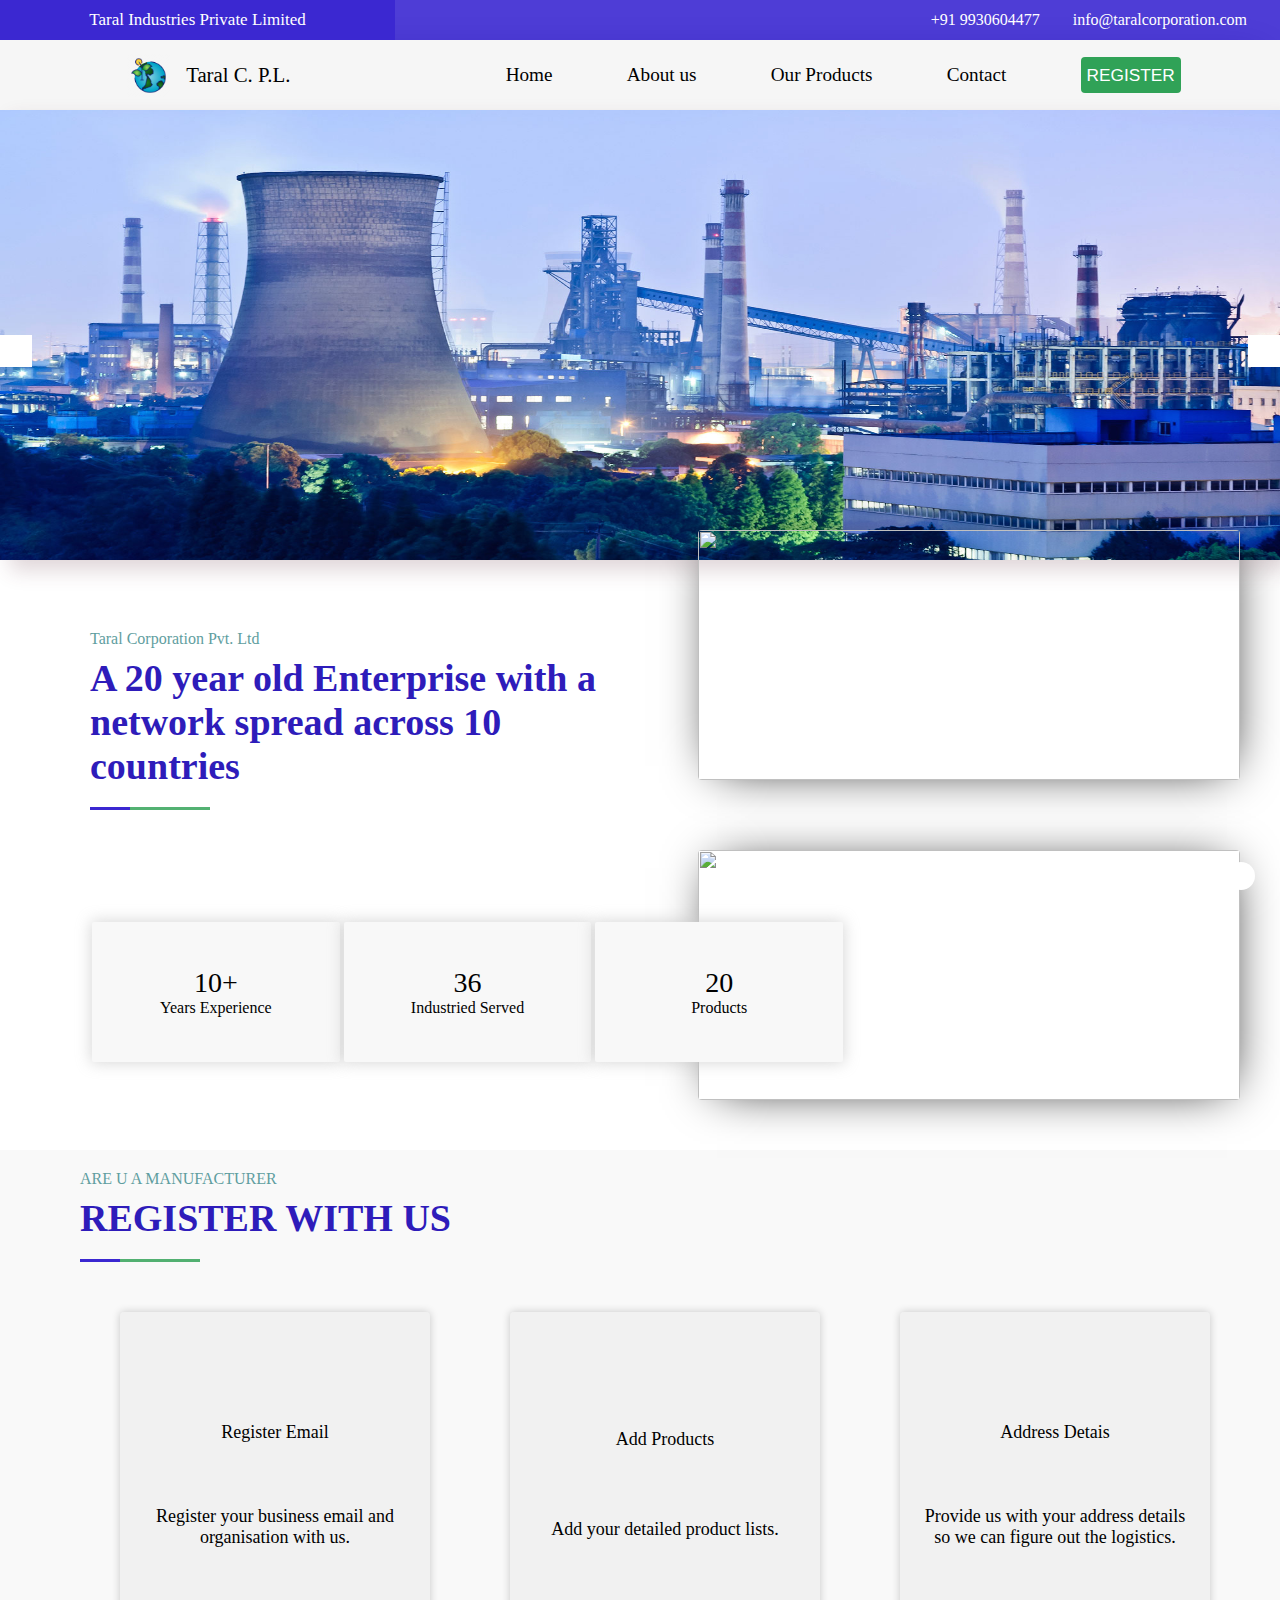
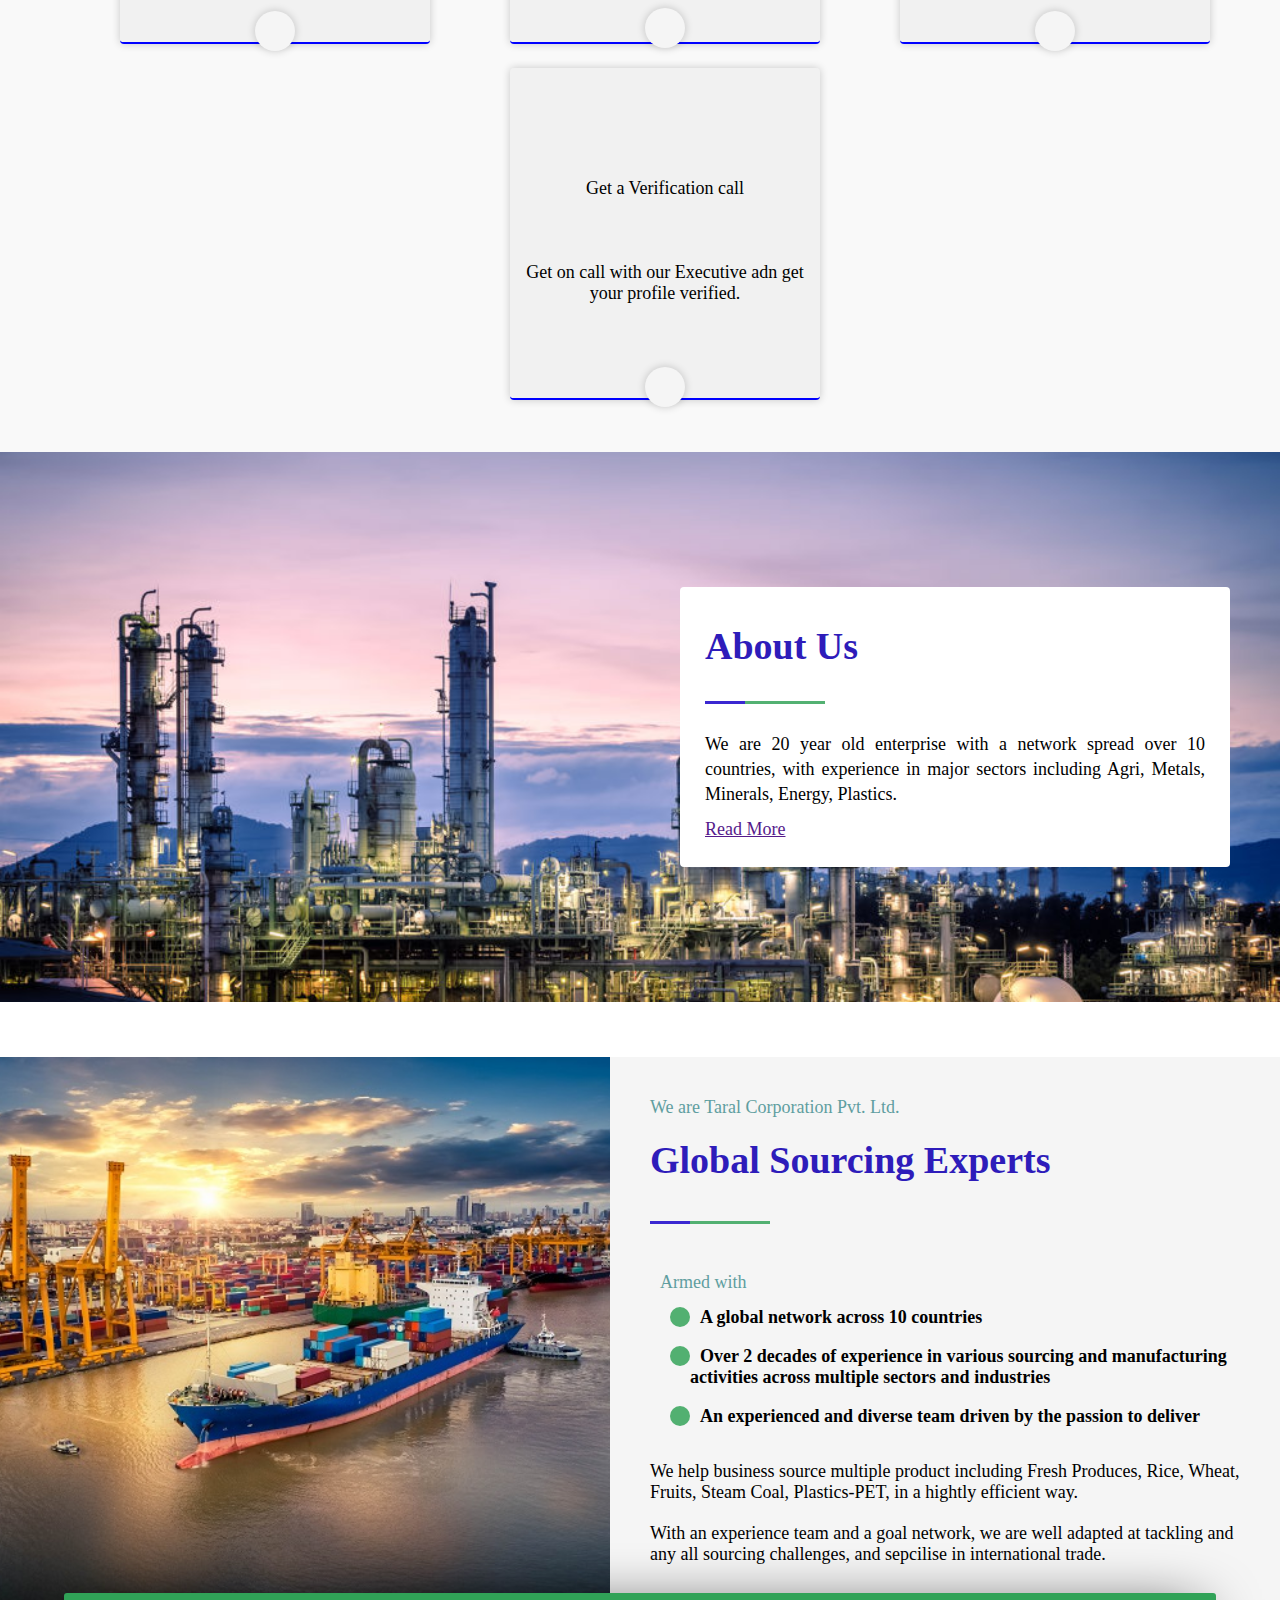
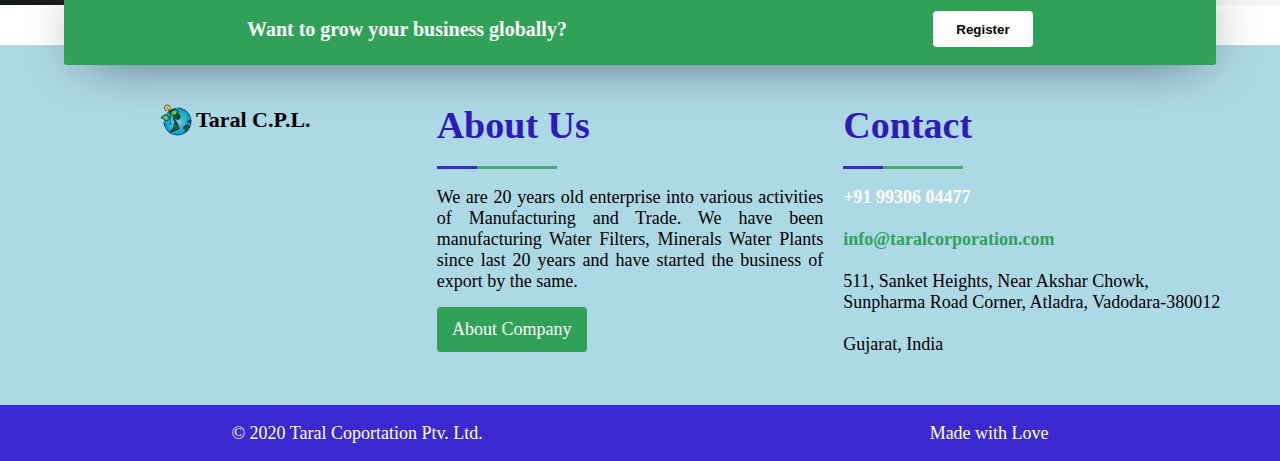
==== index.html @ 8a13c8b3 "html css js code added" ====
<!DOCTYPE html>
<html>
<head>
	<title>Taral C. P.L.</title>
	<meta charset="utf-8">
	<meta name="viewport" content="width=device-width, initial-scale=1">
	<script src="https://use.fontawesome.com/027b364b90.js"></script>
	<link rel="stylesheet" type="text/css" href="style.css">
</head>
<body>
<section class="about-header">
	<div class="company-name">Taral Industries Private Limited</div>
	<div class="contact">
		<span>+91 9930604477 <i class="fa fa-phone fa-lg ml-8" aria-hidden="true"></i>
</span>
		<span>info@taralcorporation.com <i class="fa fa-envelope fa-lg ml-8" aria-hidden="true"></i>
</span>
	</div>
</section>


    <nav id="home">
        <div id="logo"> <img src="logo.png">  Taral C. P.L. </div>
        <ul class="nav-links">
            <li> <a href="#home">Home</a></li>
            <li> <a href="#about">About us</a></li>
            <li> <a href="#products">Our Products</a></li>
            <li> <a href="#contact">Contact</a></li>
            <li><a href="#"><button class="button">REGISTER</button></a></button></li>
        </ul>
        <div class="burger">
            <div id="line1"></div>
            <div id="line2"></div>
            <div id="line3"></div>
        </div>
    </nav>

  
<section >
	<div class="slider-section">
  <div class="slider">
    <img class="slider-images active" src="industry-3.jpg">
    <img class="slider-images"src="industry-2.jpg">
    <img class="slider-images" src="industry-1.jpg">
  </div>
  <div class="slider-nav">
    <ul>
      <li class="arrow left">
        <div class="slider-arrow previous">
          <span>
          <i class="fa fa-arrow-left" aria-hidden="true"></i>

          </span>
        </div>
      </li>
      <li class="arrow right">
        <div class="slider-arrow next">
          <span>
           <i class="fa fa-arrow-right" aria-hidden="true"></i>

          </span>
        </div>
      </li>
    </ul>
  </div>
</div>
</section>


<section>
	<div class="experience-section">
		<div class="experience-section content">
			<div class="text">Taral Corporation Pvt. Ltd</div>
			<div class="heading">A 20 year old Enterprise with a network spread across 10 countries</div>
			<div class="underline"><span></span></div>
			<div class="flex-content">
				<div class="card years-exp"><div>10+</div><div>Years Experience</div></div>
				<div class="card indus-served"><div>36</div><div>Industried Served</div></div>
				<div class="card prod"><div>20</div><div>Products</div></div>
			</div>

		</div>
		<div class="experience-section images">
		  <img src="industry-1.jpg">
		  <img src="industry-2.jpg">	
        
		</div>
	</div>

</section>

<section>
	<div class="register-section">
      <div class="text">ARE U A MANUFACTURER</div>
      <div class="heading">REGISTER WITH US</div>
	<div class="underline"><span></span></div>
     
     <div class="flex-content">
     	<div class="card register">
     		<div><i class="fa fa-user-circle-o fa-3x" aria-hidden="true"></i>
			</div>
     		<div class="card-title">Register Email</div>
     		<div>Register your business email and organisation with us.</div>
     		<div class="arrow"><i class="fa fa-chevron-right " aria-hidden="true"></i></div>
     	</div>

             	<div class="card products">
             			<div><i class="fa fa-file-text fa-3x" aria-hidden="true"></i>
			</div>
     		<div class="card-title">Add Products</div>
     		<div>Add your detailed product lists.</div>
     		<div class="arrow"><i class="fa fa-chevron-right " aria-hidden="true"></i></div>
     	</div>

     	    	<div class="card address">
     	    			<div><i class="fa fa-map fa-3x" aria-hidden="true"></i>
			</div>
     		<div class="card-title">Address Detais</div>
     		<div>Provide us with your address details so we can figure out the logistics.</div>
     		<div class="arrow"><i class="fa fa-chevron-right " aria-hidden="true"></i></div>
     	</div>
     	    	<div class="card verificatio">
     	    			<div><i class="fa fa-phone fa-3x" aria-hidden="true"></i>
			</div>
     		<div class="card-title">Get a Verification call</div>
     		<div>Get on call with our Executive adn get your profile verified.</div>
     		<div class="arrow"><i class="fa fa-chevron-right " aria-hidden="true"></i></div>
     	</div>
     </div>
   
		
	</div>

</section>





<section id="about">
	<div class="aboutus-section">
		<div class="content">
			<div class="heading">
				About Us
			</div>
			<div class="underline"><span></span></div>
             
              <div>We are 20 year old enterprise with a network spread over 10 countries, with experience in  major sectors including Agri, Metals, Minerals, Energy, Plastics.</div>
              <div><a href="">Read More</a> &nbsp; <i class="fa fa-chevron-right " aria-hidden="true"></i></div>
		</div>
		

	</div>

</section>


<section  id="product">
	<div class="global-src-section">
		<div class="image"></div>
		<div class="content">
			<div class="text">We are Taral Corporation Pvt. Ltd.</div>
			<div class="heading">Global Sourcing Experts</div>
			<div class="underline"> <span></span></div>
			<div >
				<div class="text">Armed with</div>
				 <div class="list"> <i class="fa fa-chevron-right " aria-hidden="true"></i>
				 	<span>A global network across 10 countries </span></div>
				 <div class="list"><i class="fa fa-chevron-right " aria-hidden="true"></i>
				 	<span>Over 2 decades of experience in various sourcing and manufacturing activities
				 across multiple sectors and industries</span></div>
				 <div class="list"><i class="fa fa-chevron-right " aria-hidden="true"></i><span>An experienced and diverse team driven by the passion to deliver </span></div>
			</div>
			<div>
				We help business source multiple product including Fresh Produces, Rice, Wheat, Fruits, Steam Coal, Plastics-PET, in a hightly efficient way.
			</div>
			<div>
				With an experience team and a goal network, we are well adapted at tackling and any all sourcing challenges, and sepcilise in international trade.
			</div>
		</div>
	</div>
</section>


<section>
	<div class="business-reg-section">
		<div class="content">
		<div>Want to grow your business globally?</div>
		<div><button class="button">Register</button></div>
		</div>
	</div>

</section>


<section id="contact">
	<div class="footer-section">
		<div class="div logo-area">
			<div class="logo">
			 <img src="logo.png"><div>Taral C.P.L.</div>
			</div>

		</div>
		<div class="div aboutus"> 
          <div class="heading">About Us</div>
          <div class="underline"><span></span></div>
          <div>We are 20 years old enterprise into various activities of Manufacturing and Trade. We 
          	have been manufacturing Water Filters, Minerals Water Plants since last 20 years and have started the business of export by the same.
          </div>
          <div class="button">
          	About Company
	            </div>
		</div>
		<div class="div contact">
			<div class="heading">Contact 
			</div>
			<div class="underline"><span></span></div>
             <div class="details">
             	<span class="phone">+91 99306 04477</span><br>
             	<span class="email">info@taralcorporation.com</span><br>
             	<span>511, Sanket Heights, Near Akshar Chowk, <br> Sunpharma Road Corner, Atladra, Vadodara-380012</span><br>
             	<span>Gujarat, India</span>
             </div>

		</div>
		
	</div>
	<div class="bottom"><div>&copy; 2020 Taral Coportation Ptv. Ltd.</div><div>Made with Love</div></div>

	<a href="#home"><div class="move-up" ><i class="fa fa-chevron-up" aria-hidden="true"></i></div></a>
</section>



<script type="text/javascript" src="scripts.js"></script>
</body>
</html>
---- style.css ----
body {
  margin: 0;
  padding: 0;
  box-sizing: border-box;
  font-family: 	 font-family: Helvetica, Arial, sans-serif;

}

a {
  text-decoration: none;
}

.heading{
	font-size: 38px;
  color: #2e1cba;
	margin-top: 8px;
	font-weight: bold;
	font-family: verdana;
}

.ml-8{
	margin-left: 8px;
}

.underline{
	height: 40px;
	display: flex;
	align-items: center;
	width: 180px;
}
.underline span{
	display: flex;
	width: 120px;
	height: 3px;
	background-color: #30a156d4;
}

.underline span::before{
	content: '';
	background-color: #3b28d1;
	height: 3px;
	width: 40px;
}

.text{
  color: cadetblue;
  font-family: verdana;
}

.move-up{
  position: fixed;
  height: 28px;
  bottom: 10px;
  right: 25px;
  width: 28px;
  border-radius: 50%;
  background-color: white;
  box-shadow: 3px 2px 3em -1em #000;
  display: flex;
  justify-content: center;
  align-items: center;
}

.about-header {
  display: flex;
  justify-content: space-between;
  align-items: center;
  height: 40px;
}

.about-header .company-name {
  display: flex;
  flex-grow: 1;
  font-size: 17px;
  color: white;
  height: inherit;
  justify-content: center;
  align-items: center;
  background-color: #3b28d1;
}

.about-header .contact {
  background-color: #3b28d1e6;
  color: white;
  justify-content: flex-end;
  display: flex;
  align-items: center;
  flex-grow: 3;
  font-size: 16px;
  height: inherit;
}

.about-header .contact span {
  margin-right: 25px;

}



nav {
  background-color: rgb(246, 246, 246);
  padding: 0 25px;
  height: 70px;
    box-shadow: 3px 2px 3em -1em #000;
  display: flex;
  justify-content: space-between;
  align-items: center;
}

.nav-links {
  list-style: none;
  display: flex;
  justify-content: space-evenly;
  align-items: center;
  flex-grow: 2.2;
}

.nav-links li a {
  color: black;
  font-size: 1.2em;
}


.nav-links li a:hover {
color: #30a257;
}

.button {
  height: 36px;
  border: none;
  background-color: #30a257;
  border-radius: 4px;
}

.button:hover {
  background-color: grey;
}

.nav-links a button {
  color: white;
  font-size: .9em;
}

#logo {
  flex-grow: 1;
  color: black;
  display: flex;
  justify-content: center;
  align-items: center;
  font-size: 1.3em;
}

#logo img {
  height: 45px;
  width:45px;
  margin-right: 15px;
}

.burger div {
  background-color: black;
  height: 3px;
  width: 25px;
  margin: 5px;
  transition: all 0.5s ease;
}

.burger {
  display: none;
}




.slider-section{
	 width:100%;
	 margin: 0;
	 position: relative;
}
 .slider-arrow {
	 position: relative;
	 display: inline-block;
	 cursor: pointer;
	 outline: none;
	 border: 0;
	 vertical-align: middle;
	 text-decoration: none;
	 background: transparent;
	 padding: 16px 6px;
	 color: #3c376f;
	 font-size: 1.15rem;
}
 .slider-arrow span {
	 position: relative;
	 display: inline-block;
	 transform: translateX(0);
	 transition: transform 0.3s ease;
}
 .previous:hover span {
	 transform: translateX(-5px) scale(1.1);
}
 .next:hover span {
	 transform: translateX(5px) scale(1.1);
}
 .slider-nav ul {
	 list-style: none;
	 margin: 0;
	 padding: 0;
	 display: flex;
	 justify-content: center;
}
 .slider-nav li {
	 display: flex;
	 flex: 2;
	 text-align: center;
}
 .slider-images {
	 width: 100%;
	 height: 450px;
	 display: none;
	 box-shadow: 10px 10px 20px 0 rgba(94, 47, 59, 0.2);
}
 .slider-images.active {
	 display: block;
	 animation: fadeImg 0.8s;
}
 .slider-nav .arrow{
	 flex: 0 0 15%;

}


.slider-nav .arrow.left{
     position: absolute;
	 left: 0px;
	 background-color: white;
	 width: 32px;
	 top: 50%;
}


.slider-nav .arrow.right{
     position: absolute;
	 right:0px;
	 width: 32px;
	 background-color: white;
	 top: 50%;
}

 .slider-nav a {
	 flex-basis: 100%;
	 display: flex;
	 align-items: center;
}
 .slider-nav span {
	 display: block;
	 width: 100%;
}
 @keyframes fadeImg {
	 from {
		 opacity: 0;
	}
	 to {
		 opacity: 1;
	}
}



.experience-section{
	position: relative;
	display: flex;
	padding-top:35px;
	padding-left: 45px;
	padding-bottom: 25px;
	padding-right: 20px;
}
.experience-section .content{
	display: flex;
	flex:1;
	flex-direction: column;
}

.experience-section .images{
	display: flex;
	flex:1;
	height: 470px;
	justify-content: space-between;
	flex-direction: column;
}

.experience-section.images img{
  height: 250px;
  width: 100%;
  box-shadow: 3px 2px 3em -1em #000;
  border-radius: 4px;
}


.experience-section .images img:first-child{
   margin-top: -100px;
}



.experience-section .flex-content{
	display: flex;
	justify-content: center;
	align-items: center;
	height: 180px;
	width: 755px;
	position: absolute;
	top: 58%;
	border-radius: 2px;
	z-index: 4;
}

.experience-section .flex-content .card{
	display: flex;
	flex-direction: column;
	height: 140px;
	width: 100%;
	justify-content: center;
	align-items:  center;
	flex:1;
	background-color: rgb(248, 248, 248);
	margin:2px;
	border-radius: 2px;
	-webkit-box-shadow: 0px 0px 15px 1px  rgba(202, 202, 202, 0.75);
-moz-box-shadow: 0px 0px 15px 1px  rgba(202, 202, 202, 0.75);
box-shadow: 0px 0px 15px 1px  rgba(202, 202, 202, 0.75);
}


.experience-section .flex-content div div:first-child{
font-size: 28px;
}

.register-section{
  display: flex;
  flex-direction: column;
  padding-left: 80px;
  padding-top: 20px;
  padding-right: 30px;
  background-color: #f8f8f8db;
  padding-bottom: 20px;
}


.register-section .flex-content{
  margin:20px 0;
display: flex;
flex-wrap: wrap;
justify-content: space-around;
width: 100%;
}

.register-section .flex-content .card{
  margin:12px;
  width: 280px;
  padding:15px;
  text-align: center;
  display: flex;
  flex-direction: column;
  font-size: 18px;
  align-items: center;
  background-color:#dfdfdf4f;
  border-radius: 4px;
  justify-content: space-around;
  transition: 0.5s;
  height: 300px;
  border-bottom: 2px solid blue;
  box-shadow: 0px 0px 8px rgba(0, 0, 0, 0.2); 
}


.register-section .flex-content .card:hover {
    transform: translateY(-5px);
    box-shadow: 0px 16px 40px rgba(0, 0, 0, 0.2);
}


.register-section .flex-content .card .fa{
  color: #2e1cba;
}

.register-section .flex-content .card .card-title{
  font-size: 18px;
  font-family: verdana;

}

.register-section .flex-content .card .arrow{
  background-color: whitesmoke;
  border-radius: 50%;
  height: 40px;
  width: 40px;  
  font-weight: bold;
  box-shadow: 0px 0px 8px rgba(0, 0, 0, 0.2);
  font-size: 16px;
  margin-bottom: -55px;
  display: flex;
  align-items: center;
  justify-content: center;
}


.register-section .flex-content .card .arrow .fa{
color: #30a156d4;
}


.aboutus-section{
  display: flex;
  height: 450px;
  padding:50px;
  align-items: flex-end;
  justify-content: center;
 background: url(industry.jpg) no-repeat center center; 
  -webkit-background-size: cover;
  -moz-background-size: cover;
  -o-background-size: cover;
  background-size: cover;
  flex-direction: column;
}
.aboutus-section .content{
  height: 250px;
  width: 500px;
  line-height: 1.4;
  font-size: 18px;
  padding:15px 25px;
  text-align: justify;
  display: flex;
  justify-content: space-evenly;
  flex-direction: column;
  background-color: white;
  border-radius: 4px;
}

.aboutus-section .content .fa{
  font-size: 14px;
  color: #30a156d4;
}

.aboutus-section .content a{
  text-decoration: underline;
}


.global-src-section{
  display: flex;
  padding-top: 55px;
}

.global-src-section .image{
  flex: 1 1 0px;
   background: url(ship-port.jpg) no-repeat center center; 
  -webkit-background-size: cover;
  -moz-background-size: cover;
  -o-background-size: cover;
  background-size: cover;
}
.global-src-section .content{
  flex: 1 1 0px;
  padding:30px;
  background-color: whitesmoke;
  display: flex;
  font-size: 18px;
  flex-direction: column;
  justify-content: space-between;
}

.global-src-section .content div{
  margin:10px;
}
.global-src-section .content .list{

  padding: 4px 10px;
  font-weight: bold;
  display: -webkit-box;
  align-items: center;
  font-size: 18px;
}

.global-src-section .content .list i{
 display: flex;
 justify-content: center;
 align-items: center;
 background-color: #30a156d4;
 color: white;
 font-size: 12px;
 height: 20px;
 width: 20px;
 border-radius: 50%;
}

.global-src-section .content .list span{
  margin-left: 10px;
}


.business-reg-section{
  height: 60px;
  background-color: white;
  display: flex;
  justify-content:  center;
}
.business-reg-section .content{
  width:90%;
  background-color: #30a257;
  margin-top: -12px;
    box-shadow: 3px 2px 3em -1em #000;
  border-radius: 3px;
  font-size: 20px;
  font-weight:bold;
  color: white;
  display: flex;
  align-items: center;
  justify-content: space-around;

}

.business-reg-section .content .button{
  background-color: white;
  width: 100px;
  font-weight: bold;
}

.footer-section{
  display: flex;
  padding: 40px;
 background-color: lightblue;
 margin-top: -20px;
}

.logo{
  height: 50px;
  width: auto;
  padding: 10px;
  justify-content: center;
  align-items: center;
  display: flex;
  font-size: 22px;
  font-weight: bold;

}

.logo img{
  height: 40px;
  width: 40px;
}

.footer-section .div{
    flex: 1 1 0px;
}

.footer-section .div.aboutus{
  font-size: 18px;
  padding: 10px;
  text-align: justify;
}

.footer-section .div .button{
    width: 150px;
    margin-top: 15px;
    height: 45px;
    color: white;
    display: flex;
    justify-content: center;
    align-items: center;
}

.footer-section .div.contact{
    font-size: 18px;
  padding: 10px;
  text-align: justify;
}


.footer-section .div.contact .details{
  display: flex;
  justify-content: space-between;
  flex-direction: column;
}

.footer-section .div.contact .details .phone {
  color: white;
  font-weight: bold;
}

.footer-section .div.contact .details .email{
  color:#30a257;
  font-weight: bold;
}

.bottom{
  display: flex;
  height: 40px;
  padding: 8px;
  align-items: center;
  justify-content: space-around;
  font-size: 18px;
  background-color: #3b28d1;
  color: white;
}




/* Extra small devices (phones, 600px and down) */

@media only screen and (max-width: 600px) {
  .about-header {
    flex-direction: column;
    height: 110px;
  }
  .about-header .company-name {
    align-self: stretch;
  }
  .about-header .fa {
    font-size: 15px;
  }
  .about-header .contact {
    flex-direction: column;
    justify-content: space-around;
    align-self: stretch;
  }

   .slider-images {
     height: 300px;
   }
   .heading{
   	font-size: 21px;
   }


   .experience-section{
   	flex-direction: column;
   	padding:18px;
   }
 
   .experience-section .flex-content{

   	position: static;
	display: flex;
	flex-direction: column;
	justify-content: center;
	align-items: center;
	border-radius: 2px;
	width: 100%;
	height: 400px;
}

.experience-section .flex-content .card{
	display: flex;
	flex-direction: column;
	height: 130px;
	width: 100%;
	justify-content: center;
	align-items:  center;
	flex:1;
	background-color: rgb(248, 248, 248);
	margin:3px;
	border-radius: 2px;
	-webkit-box-shadow: 0px 0px 15px 1px  rgba(202, 202, 202, 0.75);
-moz-box-shadow: 0px 0px 15px 1px  rgba(202, 202, 202, 0.75);
box-shadow: 0px 0px 15px 1px  rgba(202, 202, 202, 0.75);
}

.experience-section .images{
	height: 480px;
	flex:none;
}


.experience-section .images img:first-child{
	margin-top:0;
}

.experience-section .images img{
	height: 220px;
}

.register-section{
 padding:15px;
}


.aboutus-section{
  padding: 20px;
  align-items: center;
}

.aboutus-section .content{
  width: 100%;
  height: auto;
  padding:15px 10px;
}


.global-src-section{
  flex-direction: column;
}


.business-reg-section{
  height: auto;
}

.business-reg-section .content{
  padding:18px;
  flex-direction: column;

}

.business-reg-section .content .button{
  margin-top: 8px;
}

.footer-section{
  flex-direction: column;
}
.bottom{
  flex-direction: column;
}

}


/* Small devices (portrait tablets and large phones, 600px and up) */

@media only screen and (min-width: 600px) and (max-width: 768px) {
  .about-header {
    flex-direction: column;
    height: 110px;
  }
  .about-header .company-name {
    align-self: stretch;
  }
  .about-header .fa {
    font-size: 15px;
  }
  .about-header .contact {
    flex-direction: column;
    justify-content: space-around;
    align-self: stretch;
  }

   .slider-images {
     height: 300px;
   }

   .heading{
   	font-size: 21px;
   }


   .experience-section{
   	flex-direction: column;
   	padding:18px;
   }
 
   .experience-section .flex-content{

   	position: static;
	display: flex;
	flex-direction: column;
	justify-content: center;
	align-items: center;
	border-radius: 2px;
	width: 100%;
	height: 400px;
}

.experience-section .flex-content .card{
	display: flex;
	flex-direction: column;
	height: 130px;
	width: 100%;
	justify-content: center;
	align-items:  center;
	flex:1;
	background-color: rgb(248, 248, 248);
	margin:3px;
	border-radius: 2px;
	-webkit-box-shadow: 0px 0px 15px 1px  rgba(202, 202, 202, 0.75);
-moz-box-shadow: 0px 0px 15px 1px  rgba(202, 202, 202, 0.75);
box-shadow: 0px 0px 15px 1px  rgba(202, 202, 202, 0.75);
}

.experience-section .images{
	height: 520px;
	flex:none;
}


.experience-section .images img:first-child{
	margin-top:0;
}

.experience-section .images img{
	height: 240px;
	width: 450px;
}

.global-src-section{
  flex-direction: column;
}

.business-reg-section{
  height: auto;
}

.business-reg-section .content{
  padding:18px;
  flex-direction: column;

}

.business-reg-section .content .button{
  margin-top: 8px;
}

.footer-section{
  flex-direction: column;
}

.bottom{
  flex-direction: column;
}



}


/* Medium devices (landscape tablets, 768px and up) */

@media only screen and (min-width: 768px) and (max-width: 992px) {
   .heading{
   	font-size: 27px;
   }

.experience-section{
	padding-top:30px;
	padding-left: 30px;
	padding-bottom: 20px;
	padding-right: 20px;
}
 
.experience-section .flex-content{
	width: 420px;
	align-self: center;
}

.experience-section.images{
	align-self: center;
}

.aboutus-section{
  padding: 25px;
  align-items: center;
}

.aboutus-section .content{
  width: 100%;
  height: auto;
  padding:15px 12px;
}


}


/* Large devices (laptops/desktops, 992px and up) */

@media only screen and (min-width: 992px) and (min-width: 1199px) {}


/* Extra large devices (large laptops and desktops, 1200px and up) */

@media only screen and (min-width: 1200px) {}

@media screen and (max-width: 768px) {
  nav {
    padding: 0 20px;
  }
  .burger {
    display: block;
  }
  .nav-links {
    padding-top: 25px;
    z-index:9;
    position: fixed;
    margin: 0;
    right: 0;
    top: 0;
    height: 100%;
    background-color: #edeef0;
    display: block;
    width: 100%;
    overflow-y: scroll;
    transform: translateX(100%);
  }
  .nav-links li {
    opacity: 0%;
    display: flex;
    justify-content: center;
    align-items: center;
    flex: 0 0 auto;
    height: 50px;
  }
  .nav-links a button {
    display: flex;
    justify-content: center;
    align-items: center;
  }
  .nav-clicked {
    transform: translateX(0%);
  }
  #logo {
    justify-content: flex-start;
  }
}

.burger-clicked {
  position: absolute;
  top: 15px;
  right: 45px;
  z-index: 9;
}

.burger-clicked #line1 {
  transform: rotate(45deg) translate(5px);
}

.burger-clicked #line2 {
  display: none;
}

.burger-clicked #line3 {
  transform: rotate(-45deg) translate(5px);
}

@keyframes navLinkAnimation {
  from {
    opacity: 0%;
  }
  to {
    opacity: 100%;
  }
}


/*slider css */
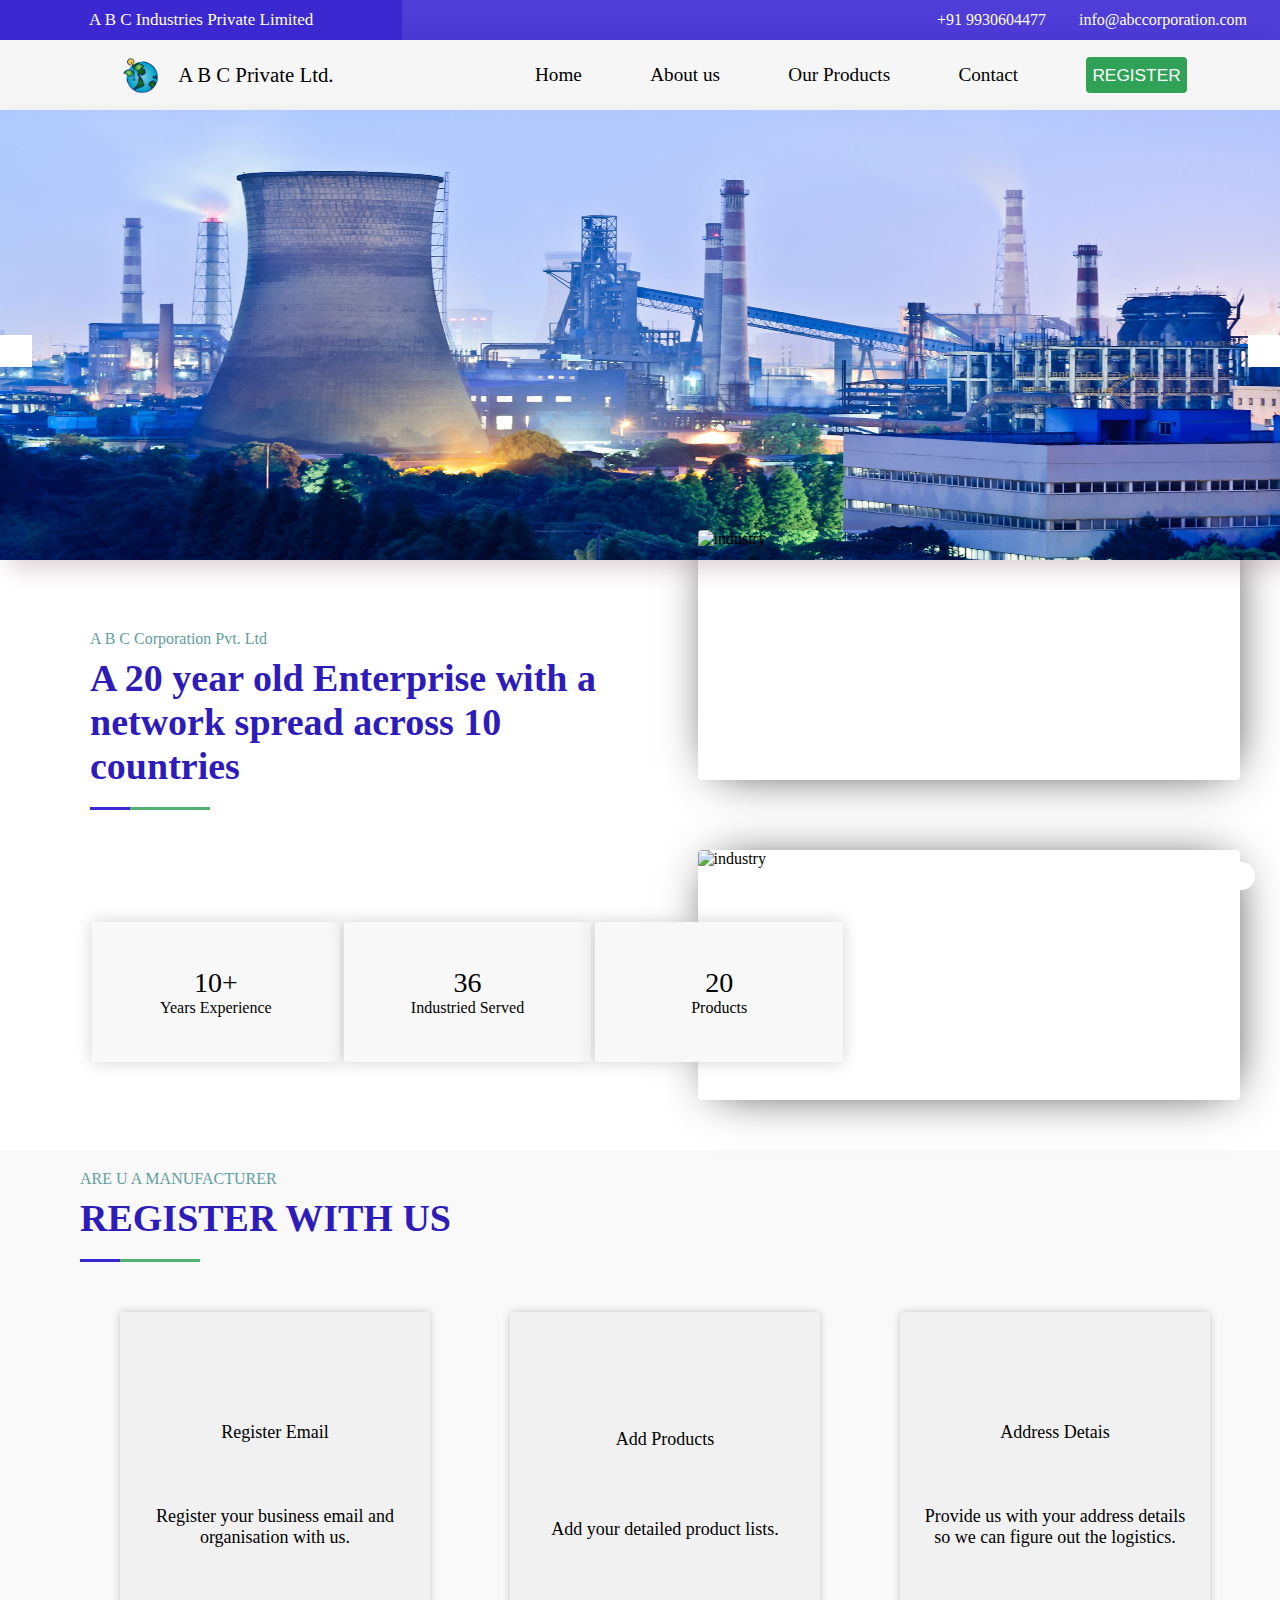
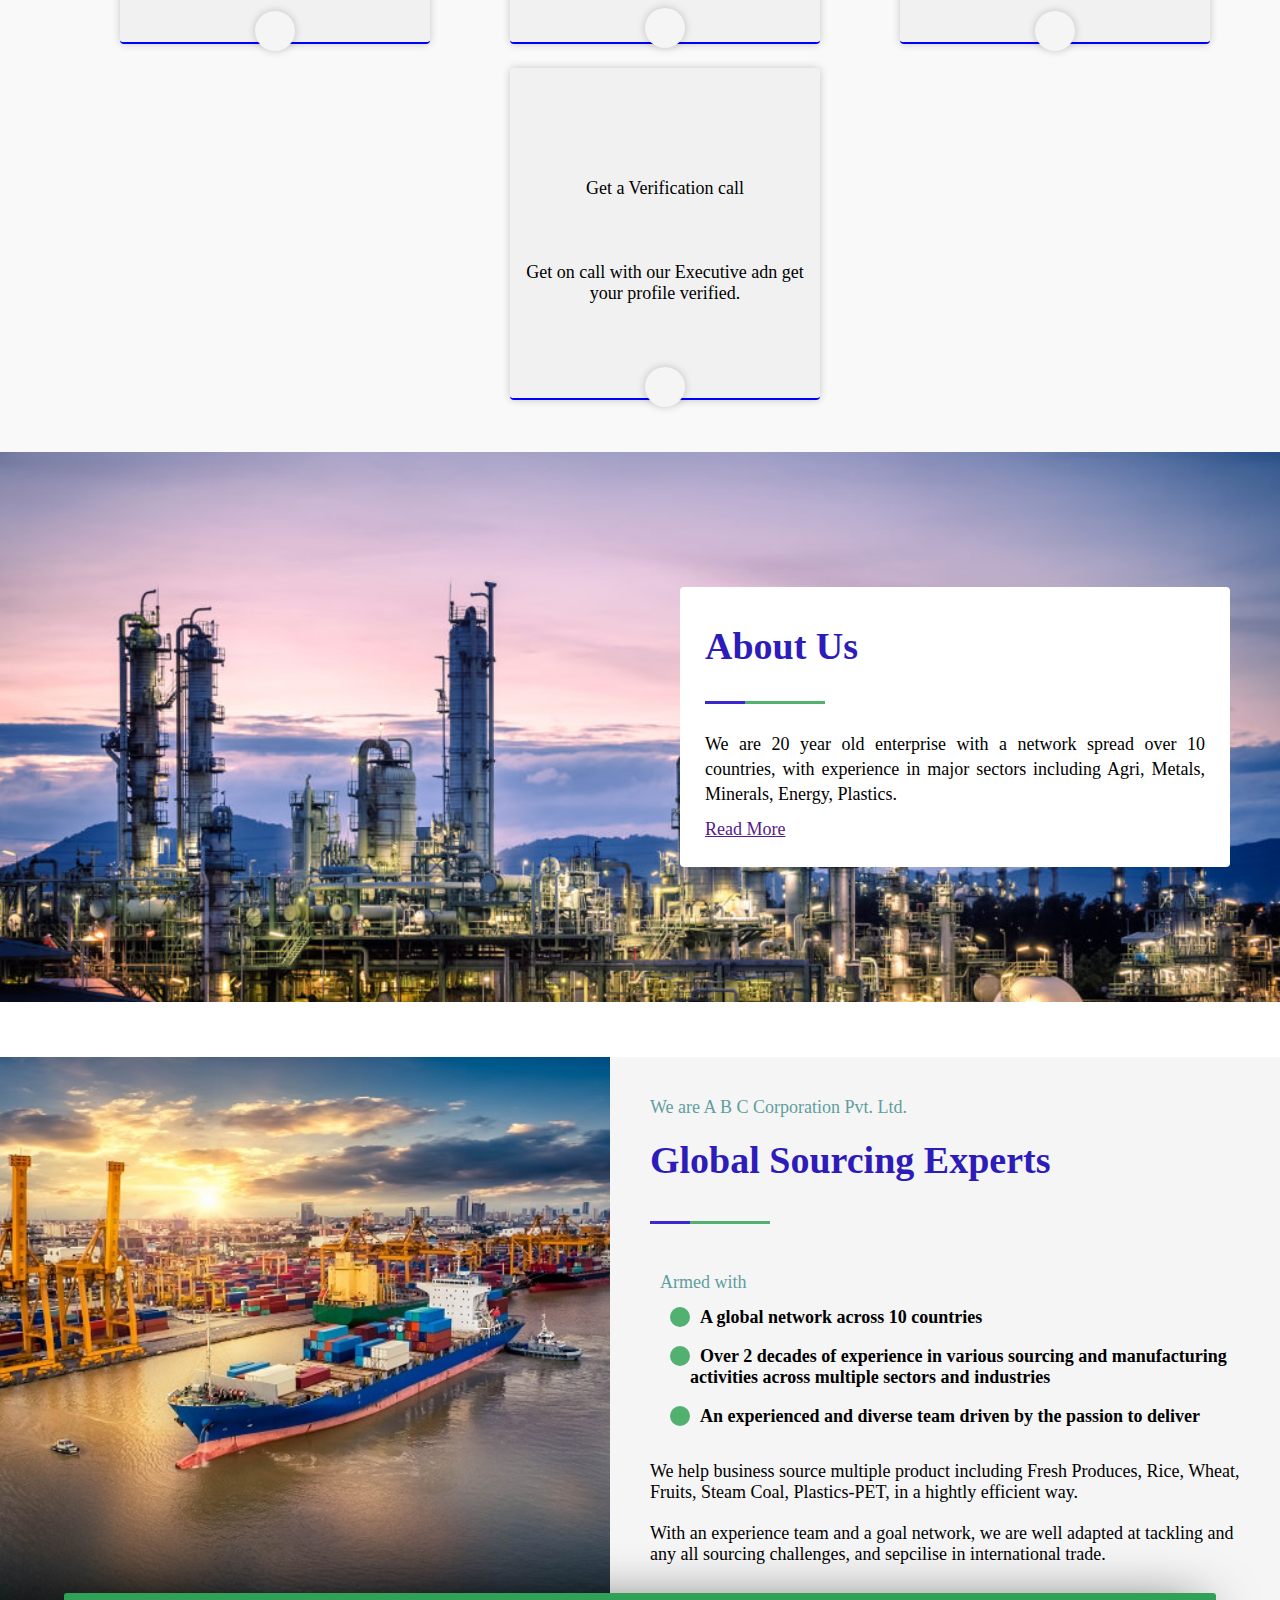
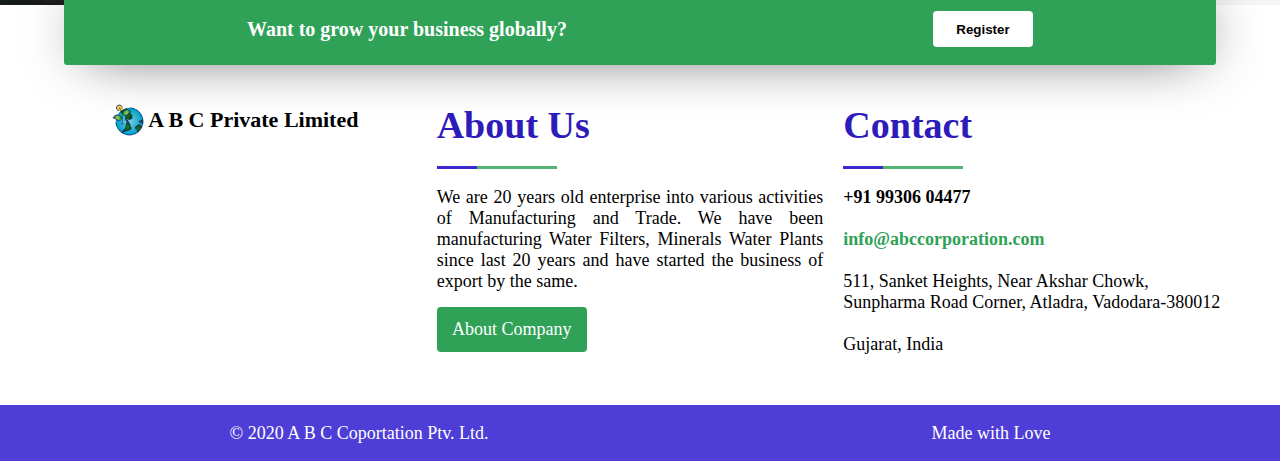
==== commit 8b0d3353: "fixed bugs" ====
--- a/index.html
+++ b/index.html
@@ -1,7 +1,7 @@
 <!DOCTYPE html>
 <html>
 <head>
-	<title>Taral C. P.L.</title>
+	<title>A B C Private Limited</title>
 	<meta charset="utf-8">
 	<meta name="viewport" content="width=device-width, initial-scale=1">
 	<script src="https://use.fontawesome.com/027b364b90.js"></script>
@@ -9,18 +9,18 @@
 </head>
 <body>
 <section class="about-header">
-	<div class="company-name">Taral Industries Private Limited</div>
+	<div class="company-name">A B C Industries Private Limited</div>
 	<div class="contact">
 		<span>+91 9930604477 <i class="fa fa-phone fa-lg ml-8" aria-hidden="true"></i>
 </span>
-		<span>info@taralcorporation.com <i class="fa fa-envelope fa-lg ml-8" aria-hidden="true"></i>
+		<span>info@abccorporation.com <i class="fa fa-envelope fa-lg ml-8" aria-hidden="true"></i>
 </span>
 	</div>
 </section>
 
 
     <nav id="home">
-        <div id="logo"> <img src="logo.png">  Taral C. P.L. </div>
+        <div id="logo"> <img src="logo.png" alt="logo" />  A B C Private Ltd. </div>
         <ul class="nav-links">
             <li> <a href="#home">Home</a></li>
             <li> <a href="#about">About us</a></li>
@@ -39,9 +39,9 @@
 <section >
 	<div class="slider-section">
   <div class="slider">
-    <img class="slider-images active" src="industry-3.jpg">
-    <img class="slider-images"src="industry-2.jpg">
-    <img class="slider-images" src="industry-1.jpg">
+    <img class="slider-images active" src="industry-3.jpg" alt="Industry" />
+    <img class="slider-images"src="industry-2.jpg" alt="Industry" />
+    <img class="slider-images" src="industry-1.jpg"alt="Industry" />
   </div>
   <div class="slider-nav">
     <ul>
@@ -70,7 +70,7 @@
 <section>
 	<div class="experience-section">
 		<div class="experience-section content">
-			<div class="text">Taral Corporation Pvt. Ltd</div>
+			<div class="text">A B C Corporation Pvt. Ltd</div>
 			<div class="heading">A 20 year old Enterprise with a network spread across 10 countries</div>
 			<div class="underline"><span></span></div>
 			<div class="flex-content">
@@ -81,9 +81,8 @@
 
 		</div>
 		<div class="experience-section images">
-		  <img src="industry-1.jpg">
-		  <img src="industry-2.jpg">	
-        
+		  <img src="industry-1.jpg"	 alt="industry" />
+		  <img src="industry-2.jpg" alt="industry"	/>	
 		</div>
 	</div>
 
@@ -155,11 +154,11 @@
 </section>
 
 
-<section  id="product">
+<section  id="products">
 	<div class="global-src-section">
 		<div class="image"></div>
 		<div class="content">
-			<div class="text">We are Taral Corporation Pvt. Ltd.</div>
+			<div class="text">We are A B C Corporation Pvt. Ltd.</div>
 			<div class="heading">Global Sourcing Experts</div>
 			<div class="underline"> <span></span></div>
 			<div >
@@ -197,7 +196,7 @@
 	<div class="footer-section">
 		<div class="div logo-area">
 			<div class="logo">
-			 <img src="logo.png"><div>Taral C.P.L.</div>
+			 <img src="logo.png"  alt="logo" /><div>A B C Private Limited</div>
 			</div>
 
 		</div>
@@ -217,7 +216,7 @@
 			<div class="underline"><span></span></div>
              <div class="details">
              	<span class="phone">+91 99306 04477</span><br>
-             	<span class="email">info@taralcorporation.com</span><br>
+             	<span class="email">info@abccorporation.com</span><br>
              	<span>511, Sanket Heights, Near Akshar Chowk, <br> Sunpharma Road Corner, Atladra, Vadodara-380012</span><br>
              	<span>Gujarat, India</span>
              </div>
@@ -225,12 +224,10 @@
 		</div>
 		
 	</div>
-	<div class="bottom"><div>&copy; 2020 Taral Coportation Ptv. Ltd.</div><div>Made with Love</div></div>
+	<div class="bottom"><div>&copy; 2020 A B C Coportation Ptv. Ltd.</div><div>Made with Love</div></div>
 
 	<a href="#home"><div class="move-up" ><i class="fa fa-chevron-up" aria-hidden="true"></i></div></a>
 </section>
-
-
 
 <script type="text/javascript" src="scripts.js"></script>
 </body>
--- a/style.css
+++ b/style.css
@@ -57,6 +57,7 @@
   width: 28px;
   border-radius: 50%;
   background-color: white;
+  z-index: 6;
   box-shadow: 3px 2px 3em -1em #000;
   display: flex;
   justify-content: center;
@@ -530,7 +531,7 @@
 .footer-section{
   display: flex;
   padding: 40px;
- background-color: lightblue;
+ background-color: white;
  margin-top: -20px;
 }
 
@@ -585,7 +586,7 @@
 }
 
 .footer-section .div.contact .details .phone {
-  color: white;
+  color: black;
   font-weight: bold;
 }
 
@@ -601,7 +602,7 @@
   align-items: center;
   justify-content: space-around;
   font-size: 18px;
-  background-color: #3b28d1;
+  background-color: #3b28d1e6;
   color: white;
 }
 
@@ -611,6 +612,8 @@
 /* Extra small devices (phones, 600px and down) */
 
 @media only screen and (max-width: 600px) {
+
+
   .about-header {
     flex-direction: column;
     height: 110px;
@@ -663,9 +666,9 @@
 	background-color: rgb(248, 248, 248);
 	margin:3px;
 	border-radius: 2px;
-	-webkit-box-shadow: 0px 0px 15px 1px  rgba(202, 202, 202, 0.75);
--moz-box-shadow: 0px 0px 15px 1px  rgba(202, 202, 202, 0.75);
-box-shadow: 0px 0px 15px 1px  rgba(202, 202, 202, 0.75);
+	-webkit-box-shadow: 0px 4px 15px 1px  rgba(202, 202, 202, 0.75);
+-moz-box-shadow: 0px 4px 15px 1px  rgba(202, 202, 202, 0.75);
+box-shadow: 0px 4px 15px 1px rgba(202, 202, 202, 0.75);
 }
 
 .experience-section .images{
@@ -711,7 +714,7 @@
 .business-reg-section .content{
   padding:18px;
   flex-direction: column;
-
+  margin: 20px
 }
 
 .business-reg-section .content .button{
@@ -925,7 +928,7 @@
 }
 
 .burger-clicked {
-  position: absolute;
+  position: fixed;
   top: 15px;
   right: 45px;
   z-index: 9;
@@ -953,7 +956,6 @@
 }
 
 
-/*slider css */
-
-
-
+
+
+
